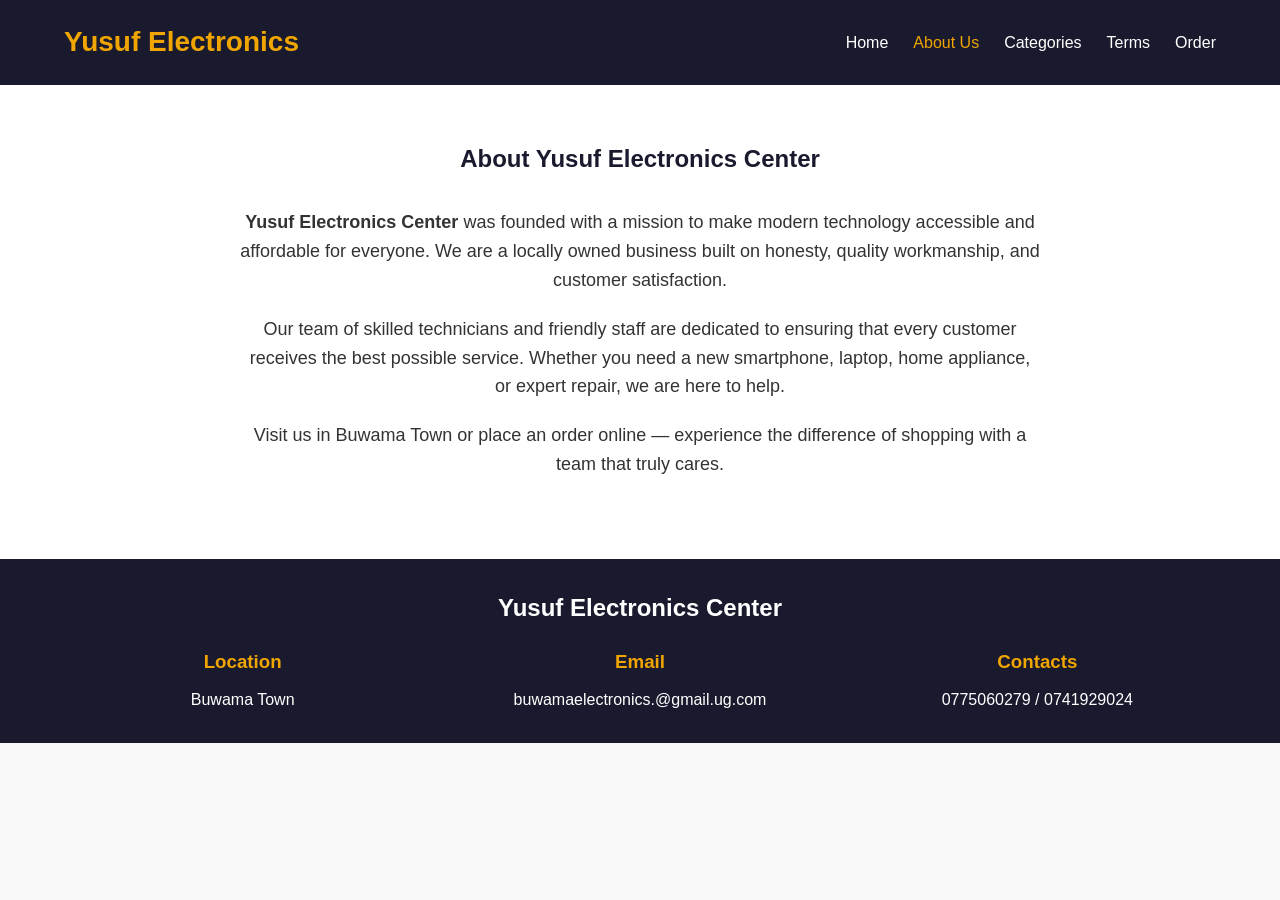
==== about.html @ 9f4fb4c1 "Add files via upload" ====
<!DOCTYPE html>
<html lang="en">
<head>
    <meta charset="UTF-8">
    <meta name="viewport" content="width=device-width, initial-scale=1.0">
    <title>About Us - Yusuf Electronics Center</title>
    <link rel="stylesheet" href="style.css">
</head>
<body>
    <header>
        <div class="container">
            <div class="logo">Yusuf Electronics</div>
            <nav>
                <ul>
                    <li><a href="index.html">Home</a></li>
                    <li><a href="about.html" class="active">About Us</a></li>
                    <li><a href="categories.html">Categories</a></li>
                    <li><a href="terms.html">Terms</a></li>
                    <li><a href="order.html">Order</a></li>
                </ul>
            </nav>
        </div>
    </header>

    <section class="about-section">
        <div class="container">
            <h1>About Yusuf Electronics Center</h1>
            <p>
                <strong>Yusuf Electronics Center</strong> was founded with a mission to make modern technology accessible and affordable for everyone. We are a locally owned business built on honesty, quality workmanship, and customer satisfaction.
            </p>
            <p>
                Our team of skilled technicians and friendly staff are dedicated to ensuring that every customer receives the best possible service. Whether you need a new smartphone, laptop, home appliance, or expert repair, we are here to help.
            </p>
            <p>
                Visit us in Buwama Town or place an order online — experience the difference of shopping with a team that truly cares.
            </p>
        </div>
    </section>

    <footer>
        <div class="container">
            <h2>Yusuf Electronics Center</h2>
            <div class="footer-info">
                <div>
                    <h3>Location</h3>
                    <p>Buwama Town</p>
                </div>
                <div>
                    <h3>Email</h3>
                    <p>buwamaelectronics.@gmail.ug.com</p>
                </div>
                <div>
                    <h3>Contacts</h3>
                    <p>0775060279 / 0741929024</p>
                </div>
            </div>
        </div>
    </footer>
</body>
</html>
---- style.css ----
/* General Reset & Base Styles */
* {
    margin: 0;
    padding: 0;
    box-sizing: border-box;
}

body {
    font-family: 'Segoe UI', Tahoma, Geneva, Verdana, sans-serif;
    line-height: 1.6;
    color: #333;
    background: #f9f9f9;
    padding-top: 80px;   /* offset for fixed header */
}

.container {
    width: 90%;
    max-width: 1200px;
    margin: auto;
    overflow: hidden;
}

a {
    text-decoration: none;
    color: #0066cc;
}

/* --------------------------------------------
   Fixed Header
--------------------------------------------- */
header {
    position: fixed;
    top: 0;
    left: 0;
    width: 100%;
    z-index: 1000;
    background: #1a1a2e;
    color: #fff;
    padding: 20px 0;
}

header .container {
    display: flex;
    justify-content: space-between;
    align-items: center;
    flex-wrap: wrap;
}

header .logo {
    font-size: 28px;
    font-weight: bold;
    color: #f0a500;
}

/* Hide hamburger checkbox on all screens */
#menu-toggle {
    display: none;
}

/* Hamburger label icon – only visible on mobile */
.menu-icon {
    display: none;
    flex-direction: column;
    cursor: pointer;
    gap: 5px;
}

.menu-icon .bar {
    width: 25px;
    height: 3px;
    background: #fff;
    transition: all 0.3s;
}

/* Desktop navigation */
nav ul {
    list-style: none;
    display: flex;
    flex-wrap: wrap;
}

nav ul li {
    margin-left: 25px;
}

nav ul li a {
    color: #fff;
    font-weight: 500;
    transition: color 0.3s;
}

nav ul li a:hover,
nav ul li a.active {
    color: #f0a500;
}

/* --------------------------------------------
   Mobile Styles (max-width: 768px)
--------------------------------------------- */
@media (max-width: 768px) {
    /* Show hamburger icon */
    .menu-icon {
        display: flex;
    }

    /* Hide regular menu; it will be controlled by checkbox */
    nav ul {
        display: none;
        width: 100%;
        flex-direction: column;
        background: #1a1a2e;
        margin-top: 10px;
    }

    /* When checkbox is checked, show the menu */
    #menu-toggle:checked ~ nav ul {
        display: flex;
    }

    nav ul li {
        margin: 0;
        padding: 10px 0;
        border-bottom: 1px solid #333;
        text-align: center;
    }

    /* Adjust hero text */
    .hero-content h1 {
        font-size: 32px;
    }

    .hero-content p {
        font-size: 16px;
    }

    .product-grid {
        grid-template-columns: 1fr;
    }
}

/* Hero Section */
.hero {
    background: linear-gradient(rgba(0,0,0,0.6), rgba(0,0,0,0.6)), url('../images/hero.jpg') center/cover no-repeat;
    height: 70vh;
    display: flex;
    align-items: center;
    justify-content: center;
    text-align: center;
    color: #fff;
}

.hero-content h1 {
    font-size: 48px;
    margin-bottom: 20px;
}

.hero-content p {
    font-size: 20px;
    margin-bottom: 30px;
}

.btn {
    display: inline-block;
    background: #f0a500;
    color: #1a1a2e;
    padding: 12px 30px;
    border: none;
    border-radius: 5px;
    font-size: 18px;
    font-weight: bold;
    cursor: pointer;
    transition: background 0.3s;
}

.btn:hover {
    background: #cf8b00;
    color: #fff;
}

/* Product Grid */
.products {
    padding: 60px 0;
}

.products h2 {
    text-align: center;
    margin-bottom: 40px;
    font-size: 32px;
    color: #1a1a2e;
}

.product-grid {
    display: grid;
    grid-template-columns: repeat(auto-fit, minmax(250px, 1fr));
    gap: 30px;
}

.product-card {
    background: #fff;
    border-radius: 10px;
    box-shadow: 0 4px 15px rgba(0,0,0,0.1);
    padding: 20px;
    text-align: center;
    transition: transform 0.3s;
}

.product-card:hover {
    transform: translateY(-5px);
}

.product-card img {
    width: 100%;
    height: 200px;
    object-fit: contain;
    margin-bottom: 15px;
}

.product-card h3 {
    margin-bottom: 10px;
    color: #1a1a2e;
}

.product-card .price {
    font-size: 24px;
    font-weight: bold;
    color: #f0a500;
    margin: 10px 0;
}

.product-card p {
    color: #666;
    margin-bottom: 15px;
}

/* About Page */
.about-section {
    padding: 60px 0;
    background: #fff;
}

.about-section h1 {
    text-align: center;
    margin-bottom: 30px;
    color: #1a1a2e;
}

.about-section p {
    font-size: 18px;
    max-width: 800px;
    margin: 0 auto 20px;
    text-align: center;
}

/* Terms Page */
.terms-section {
    padding: 60px 0;
    background: #fff;
}

.terms-section h1 {
    margin-bottom: 30px;
}

.terms-section p {
    margin-bottom: 15px;
}

/* Categories Page */
.categories {
    padding: 60px 0;
}

.categories h1 {
    text-align: center;
    margin-bottom: 40px;
    color: #1a1a2e;
}

.category-group {
    margin-bottom: 50px;
}

.category-group h2 {
    border-bottom: 2px solid #f0a500;
    padding-bottom: 10px;
    margin-bottom: 25px;
    color: #1a1a2e;
}

/* Order Form */
.order-form {
    padding: 60px 0;
    background: #fff;
}

.order-form h1 {
    text-align: center;
    margin-bottom: 40px;
    color: #1a1a2e;
}

.form-group {
    margin-bottom: 20px;
}

.form-group label {
    display: block;
    font-weight: bold;
    margin-bottom: 5px;
}

.form-group input,
.form-group select,
.form-group textarea {
    width: 100%;
    padding: 10px;
    border: 1px solid #ddd;
    border-radius: 5px;
    font-size: 16px;
}

.form-group textarea {
    height: 100px;
    resize: vertical;
}

button[type="submit"] {
    width: 100%;
    background: #f0a500;
    color: #1a1a2e;
    font-weight: bold;
}

button[type="submit"]:hover {
    background: #cf8b00;
    color: #fff;
}

/* Footer */
footer {
    background: #1a1a2e;
    color: #fff;
    padding: 30px 0;
    text-align: center;
}

footer .footer-info {
    display: flex;
    justify-content: center;
    flex-wrap: wrap;
    gap: 40px;
    margin-top: 20px;
}

footer .footer-info div {
    flex: 1;
    min-width: 200px;
}

footer h3 {
    color: #f0a500;
    margin-bottom: 10px;
}
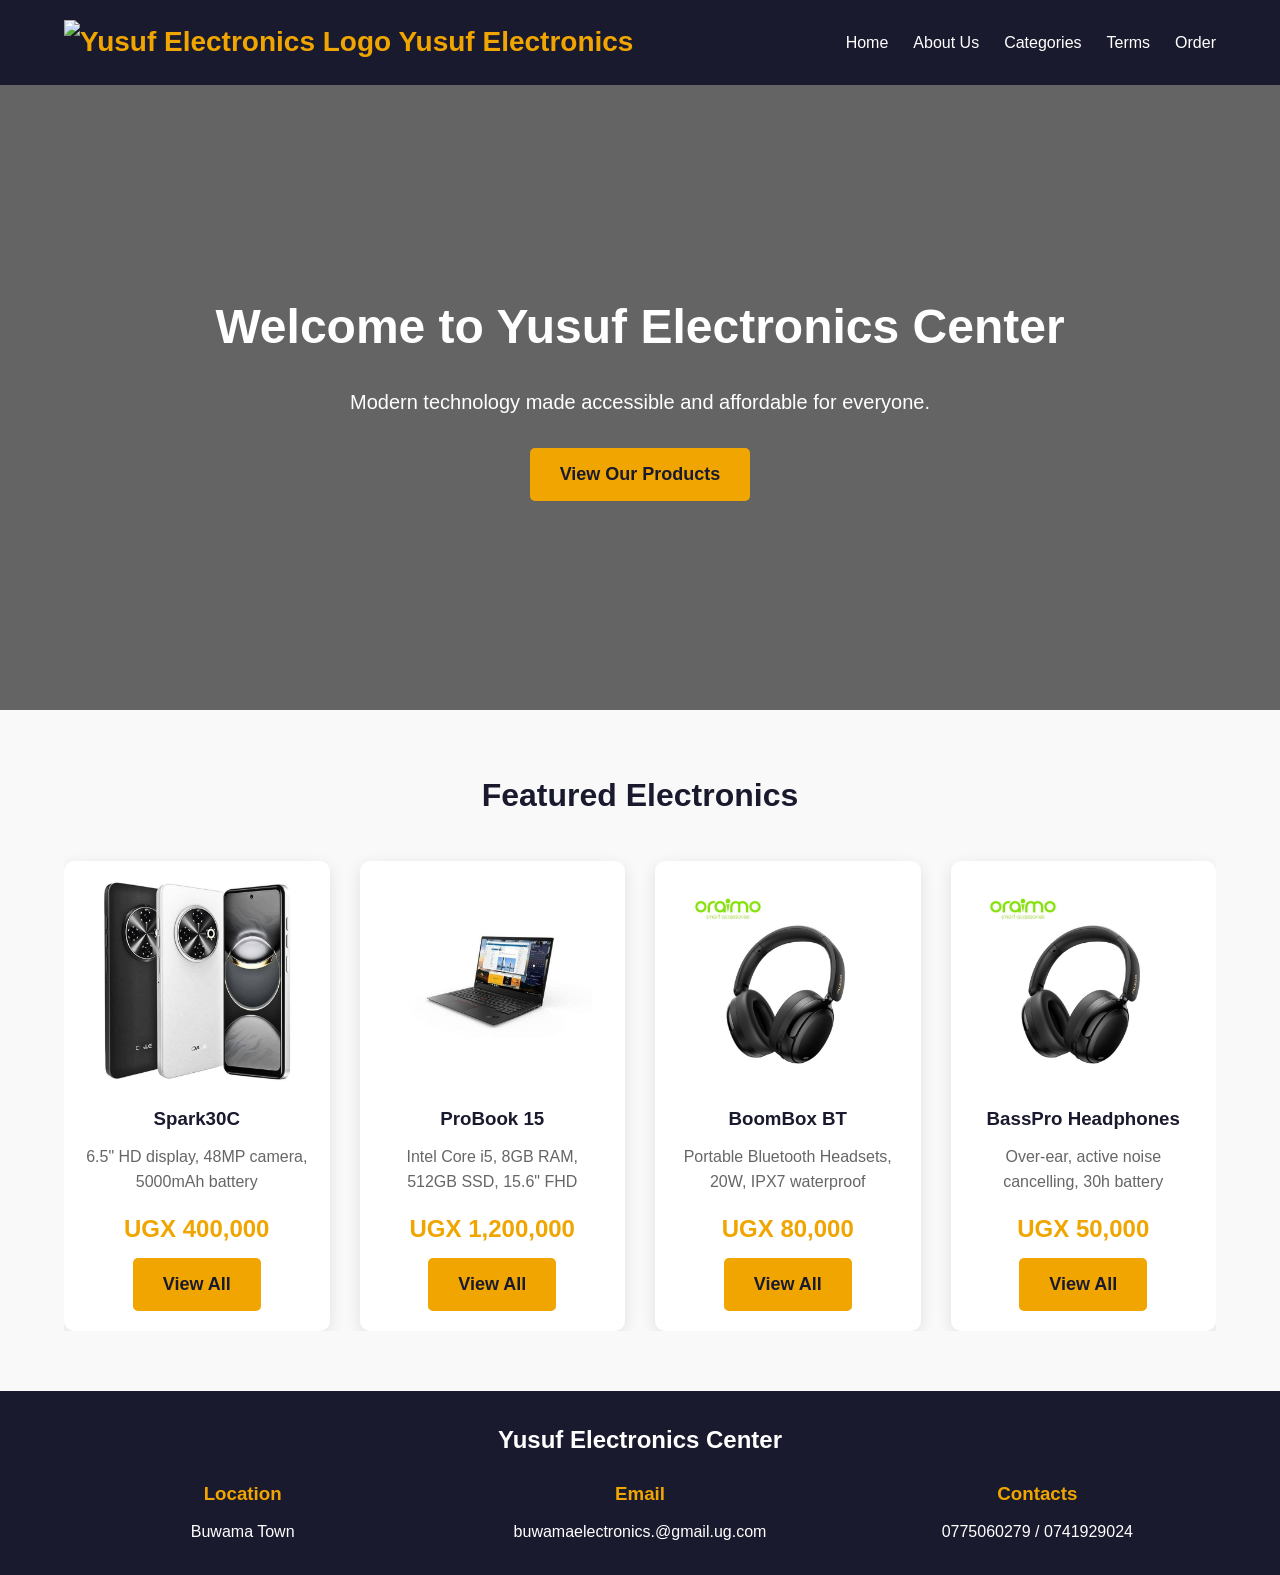
==== commit d04dbfa1: "Update about.html" ====
--- a/about.html
+++ b/about.html
@@ -3,37 +3,82 @@
 <head>
     <meta charset="UTF-8">
     <meta name="viewport" content="width=device-width, initial-scale=1.0">
-    <title>About Us - Yusuf Electronics Center</title>
+    <title>Yusuf Electronics Center - Home</title>
     <link rel="stylesheet" href="style.css">
 </head>
 <body>
     <header>
+    <div class="container">
+        <div class="logo">
+            
+            <img src="LOGO.png" alt="Yusuf Electronics Logo" class="logo-img">
+            <span class="logo-text">Yusuf Electronics</span>
+        </div>
+        <input type="checkbox" id="menu-toggle">
+        <label for="menu-toggle" class="menu-icon">
+            <span class="bar"></span>
+            <span class="bar"></span>
+            <span class="bar"></span>
+        </label>
+        <nav>
+            <ul>
+                <li><a href="index.html">Home</a></li>
+                <li><a href="about.html">About Us</a></li>
+                <li><a href="categories.html">Categories</a></li>
+                <li><a href="terms.html">Terms</a></li>
+                <li><a href="order.html">Order</a></li>
+            </ul>
+        </nav>
+    </div>
+</header>
+
+    <!-- Hero Section -->
+    <section class="hero">
+        <div class="hero-content">
+            <h1>Welcome to Yusuf Electronics Center</h1>
+            <p>Modern technology made accessible and affordable for everyone.</p>
+            <a href="categories.html" class="btn">View Our Products</a>
+        </div>
+    </section>
+
+    <!-- Sample Products -->
+    <section class="products">
         <div class="container">
-            <div class="logo">Yusuf Electronics</div>
-            <nav>
-                <ul>
-                    <li><a href="index.html">Home</a></li>
-                    <li><a href="about.html" class="active">About Us</a></li>
-                    <li><a href="categories.html">Categories</a></li>
-                    <li><a href="terms.html">Terms</a></li>
-                    <li><a href="order.html">Order</a></li>
-                </ul>
-            </nav>
-        </div>
-    </header>
-
-    <section class="about-section">
-        <div class="container">
-            <h1>About Yusuf Electronics Center</h1>
-            <p>
-                <strong>Yusuf Electronics Center</strong> was founded with a mission to make modern technology accessible and affordable for everyone. We are a locally owned business built on honesty, quality workmanship, and customer satisfaction.
-            </p>
-            <p>
-                Our team of skilled technicians and friendly staff are dedicated to ensuring that every customer receives the best possible service. Whether you need a new smartphone, laptop, home appliance, or expert repair, we are here to help.
-            </p>
-            <p>
-                Visit us in Buwama Town or place an order online — experience the difference of shopping with a team that truly cares.
-            </p>
+            <h2>Featured Electronics</h2>
+            <div class="product-grid">
+                <div class="product-card">
+                
+                    <img src="spark 30c.jpg" alt="Smartphone">
+                    <h3>Spark30C</h3>
+                    <p>6.5" HD display, 48MP camera, 5000mAh battery</p>
+                    <div class="price">UGX 400,000</div>
+                    <a href="categories.html" class="btn">View All</a>
+                </div>
+                <div class="product-card">
+                    
+                    <img src="laptop1.jpg" alt="Laptop">
+                    <h3>ProBook 15</h3>
+                    <p>Intel Core i5, 8GB RAM, 512GB SSD, 15.6" FHD</p>
+                    <div class="price">UGX 1,200,000</div>
+                    <a href="categories.html" class="btn">View All</a>
+                </div>
+                <div class="product-card">
+                    
+                    <img src="headsets.jpg" alt="Bluetooth Speaker">
+                    <h3>BoomBox BT</h3>
+                    <p>Portable Bluetooth Headsets, 20W, IPX7 waterproof</p>
+                    <div class="price">UGX 80,000</div>
+                    <a href="categories.html" class="btn">View All</a>
+                </div>
+                <div class="product-card">
+                    
+                    <img src="headsets.jpg" alt="Headphones">
+                    <h3>BassPro Headphones</h3>
+                    <p>Over-ear, active noise cancelling, 30h battery</p>
+                    <div class="price">UGX 50,000</div>
+                    <a href="categories.html" class="btn">View All</a>
+                </div>
+            </div>
         </div>
     </section>
 
@@ -57,4 +102,4 @@
         </div>
     </footer>
 </body>
-</html>+</html>
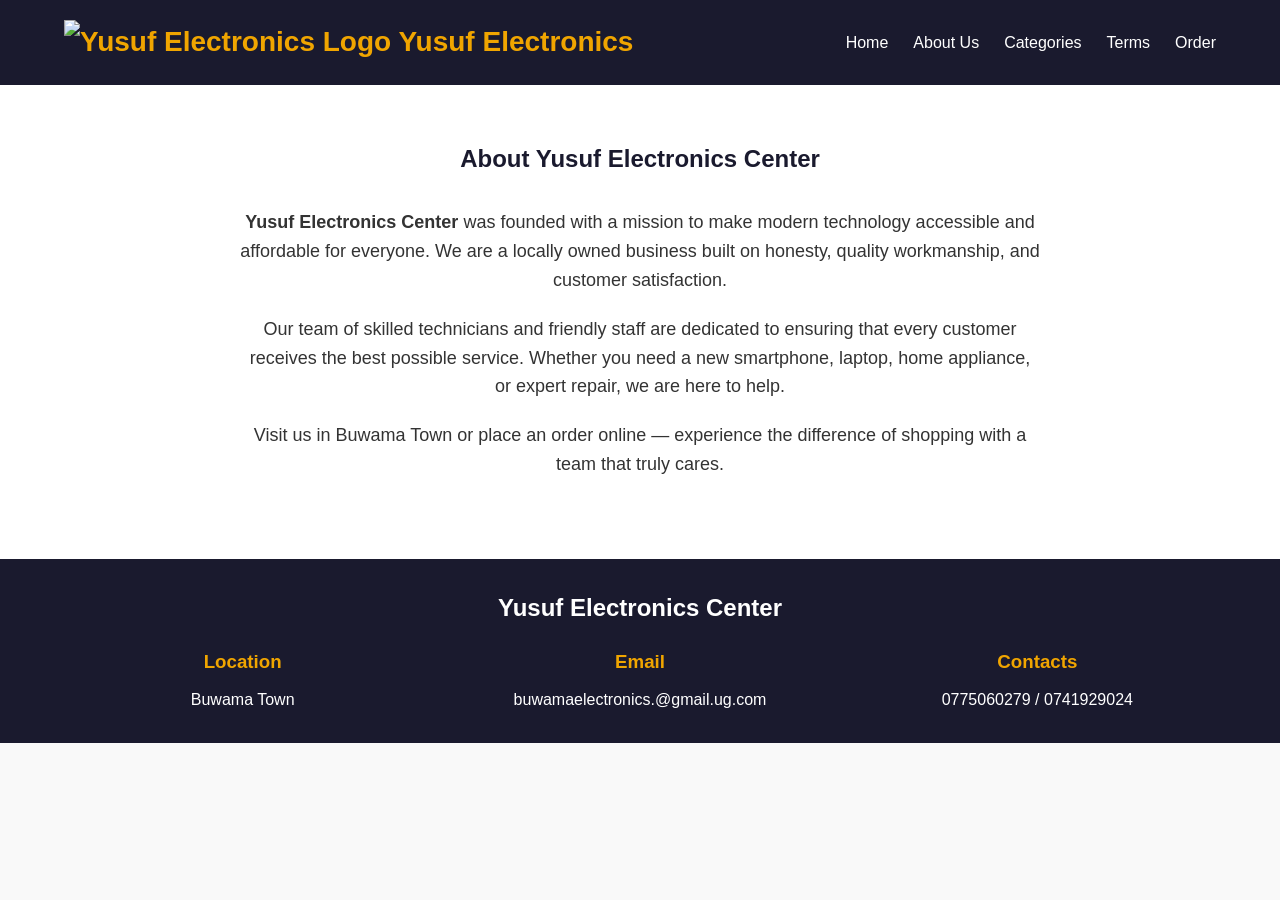
==== commit c70684f9: "Update about.html" ====
--- a/about.html
+++ b/about.html
@@ -3,7 +3,7 @@
 <head>
     <meta charset="UTF-8">
     <meta name="viewport" content="width=device-width, initial-scale=1.0">
-    <title>Yusuf Electronics Center - Home</title>
+    <title>About Us - Yusuf Electronics Center</title>
     <link rel="stylesheet" href="style.css">
 </head>
 <body>
@@ -32,53 +32,18 @@
     </div>
 </header>
 
-    <!-- Hero Section -->
-    <section class="hero">
-        <div class="hero-content">
-            <h1>Welcome to Yusuf Electronics Center</h1>
-            <p>Modern technology made accessible and affordable for everyone.</p>
-            <a href="categories.html" class="btn">View Our Products</a>
-        </div>
-    </section>
-
-    <!-- Sample Products -->
-    <section class="products">
+    <section class="about-section">
         <div class="container">
-            <h2>Featured Electronics</h2>
-            <div class="product-grid">
-                <div class="product-card">
-                
-                    <img src="spark 30c.jpg" alt="Smartphone">
-                    <h3>Spark30C</h3>
-                    <p>6.5" HD display, 48MP camera, 5000mAh battery</p>
-                    <div class="price">UGX 400,000</div>
-                    <a href="categories.html" class="btn">View All</a>
-                </div>
-                <div class="product-card">
-                    
-                    <img src="laptop1.jpg" alt="Laptop">
-                    <h3>ProBook 15</h3>
-                    <p>Intel Core i5, 8GB RAM, 512GB SSD, 15.6" FHD</p>
-                    <div class="price">UGX 1,200,000</div>
-                    <a href="categories.html" class="btn">View All</a>
-                </div>
-                <div class="product-card">
-                    
-                    <img src="headsets.jpg" alt="Bluetooth Speaker">
-                    <h3>BoomBox BT</h3>
-                    <p>Portable Bluetooth Headsets, 20W, IPX7 waterproof</p>
-                    <div class="price">UGX 80,000</div>
-                    <a href="categories.html" class="btn">View All</a>
-                </div>
-                <div class="product-card">
-                    
-                    <img src="headsets.jpg" alt="Headphones">
-                    <h3>BassPro Headphones</h3>
-                    <p>Over-ear, active noise cancelling, 30h battery</p>
-                    <div class="price">UGX 50,000</div>
-                    <a href="categories.html" class="btn">View All</a>
-                </div>
-            </div>
+            <h1>About Yusuf Electronics Center</h1>
+            <p>
+                <strong>Yusuf Electronics Center</strong> was founded with a mission to make modern technology accessible and affordable for everyone. We are a locally owned business built on honesty, quality workmanship, and customer satisfaction.
+            </p>
+            <p>
+                Our team of skilled technicians and friendly staff are dedicated to ensuring that every customer receives the best possible service. Whether you need a new smartphone, laptop, home appliance, or expert repair, we are here to help.
+            </p>
+            <p>
+                Visit us in Buwama Town or place an order online — experience the difference of shopping with a team that truly cares.
+            </p>
         </div>
     </section>
 
